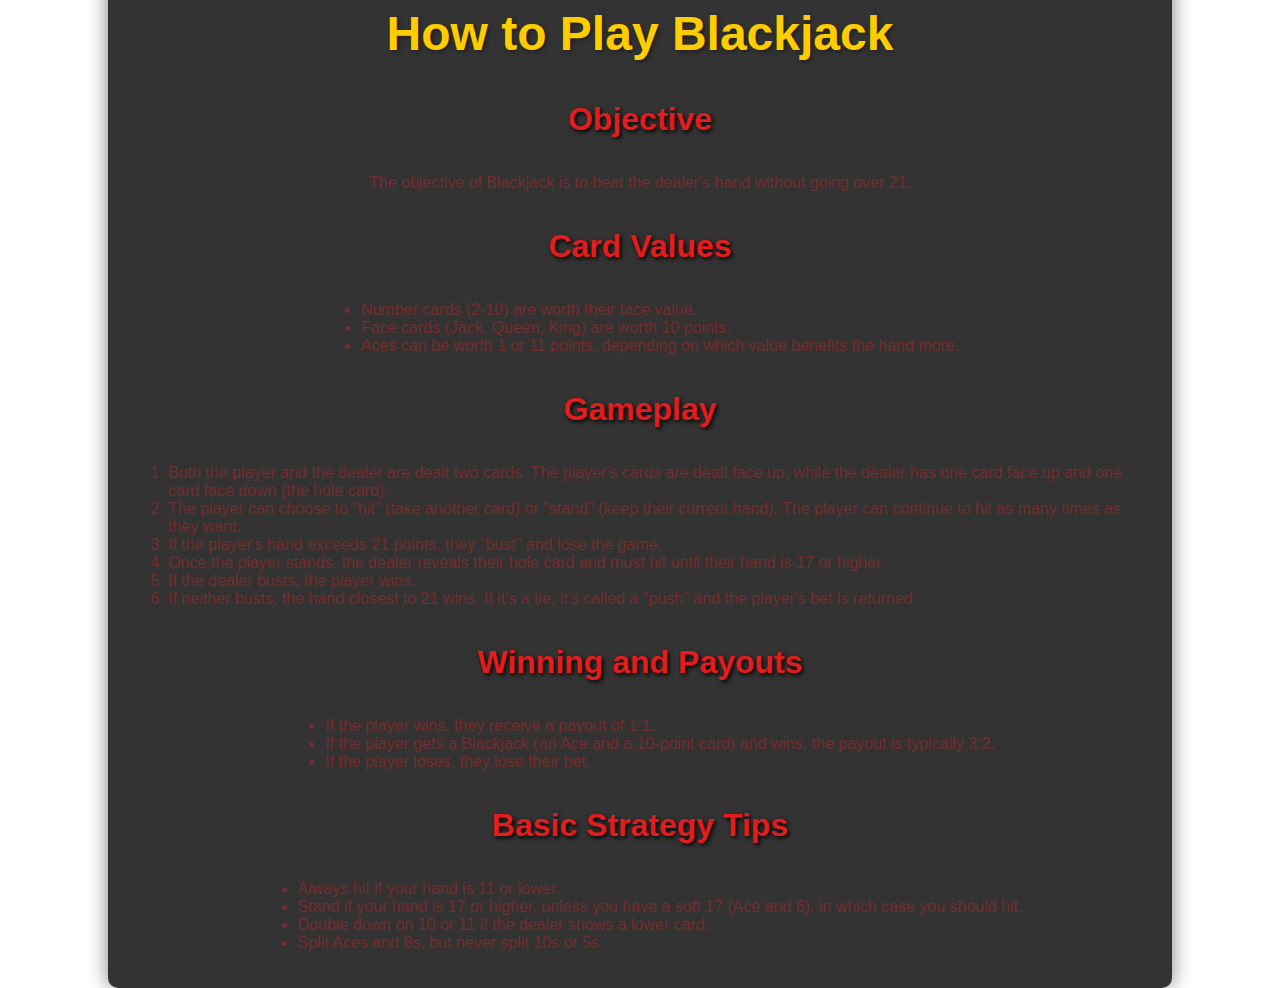
==== rules.html @ 5574aa9d "Co-authored-by: aryancomputerscience <aryancomputerscience@users.noreply.github.com> Co-authored-by:" ====
<html lang="en">
<head>
    <meta charset="UTF-8">
    <meta name="viewport" content="width=device-width, initial-scale=1.0">
    <title>How to Play Blackjack</title>
    <link rel="stylesheet" href="styles.css"> 
    <a href="rules.html">How to Play Blackjack</a>
    <a href="https://www.wikihow.com/Play-Blackjack" target="_blank"> Reference for Rules, Strategy</a>.

</head>
<body>
    <div class="container">
        <h1>How to Play Blackjack</h1>
        <h2>Objective</h2>
        <p>The objective of Blackjack is to beat the dealer's hand without going over 21.</p>

        <h2>Card Values</h2>
        <ul>
            <li>Number cards (2-10) are worth their face value.</li>
            <li>Face cards (Jack, Queen, King) are worth 10 points.</li>
            <li>Aces can be worth 1 or 11 points, depending on which value benefits the hand more.</li>
        </ul>

        <h2>Gameplay</h2>
        <ol>
            <li>Both the player and the dealer are dealt two cards. The player's cards are dealt face up, while the dealer has one card face up and one card face down (the hole card).</li>
            <li>The player can choose to "hit" (take another card) or "stand" (keep their current hand). The player can continue to hit as many times as they want.</li>
            <li>If the player's hand exceeds 21 points, they "bust" and lose the game.</li>
            <li>Once the player stands, the dealer reveals their hole card and must hit until their hand is 17 or higher.</li>
            <li>If the dealer busts, the player wins.</li>
            <li>If neither busts, the hand closest to 21 wins. If it's a tie, it's called a "push" and the player's bet is returned.</li>
        </ol>
        <h2>Winning and Payouts</h2>
        <ul>
            <li>If the player wins, they receive a payout of 1:1.</li>
            <li>If the player gets a Blackjack (an Ace and a 10-point card) and wins, the payout is typically 3:2.</li>
            <li>If the player loses, they lose their bet.</li>
        </ul>

        <h2>Basic Strategy Tips</h2>
        <ul>
            <li>Always hit if your hand is 11 or lower.</li>
            <li>Stand if your hand is 17 or higher, unless you have a soft 17 (Ace and 6), in which case you should hit.</li>
            <li>Double down on 10 or 11 if the dealer shows a lower card.</li>
            <li>Split Aces and 8s, but never split 10s or 5s.</li>
        </ul>
    </div>
</body>
</html>
---- styles.css ----
body {
    background-image: url(https://st.depositphotos.com/1017573/4802/i/450/depositphotos_48029605-stock-photo-poker-table-felt-background.jpg);
    background-repeat: no-repeat;
    background-size: cover;
    background-position: center;
    color: #752d2d;
    font-family: 'Helvetica', sans-serif;
    margin: 0;
    padding: 0;
    display: flex;
    flex-direction: column;
    align-items: center;
    justify-content: center;
    height: 100vh;
}

h1 {
    margin-top: 20px;
    margin-bottom: 20px;
    font-size: 3em;
    color: #ffcc00;
    text-shadow: 2px 2px 4px #222020;
    text-align: center;
  animation-name: spinTitle, depth;
  animation-timing-function: linear;
  animation-iteration-count: infinite;
  animation-duration: 5s;
}

@keyframes spinTitle { /* This keyframe holds what the styles of the element will be at certain times. Using the rotateY() method.*/
    0% {
        transform: rotateY(0deg); /* Start rotation at 0 degrees */
    }
    100% {
        transform: rotateY(360deg); /* End rotation at 360 degrees */
    }
}
@keyframes depth {  /* This keyframe creates a shaddow for the text at certain times to give the text a 3D effect.*/
    0% { text-shadow: 0 0 black; }
    25% { text-shadow: 1px 0 black, 2px 0 black, 3px 0 black, 4px 0 black, 5px 0 black; }
    50% { text-shadow: 0 0 black; }
    75% { text-shadow: -1px 0 black, -2px 0 black, -3px 0 black, -4px 0 black, -5px 0 black; }
    100% { text-shadow: 0 0 black; }
  }

  h2 {
    margin-top: 20px;
    margin-bottom: 20px;
    font-size: 2em;
    color: #e21d1d;
    text-shadow: 2px 2px 4px #000000;
    text-align: center;
  }

.container {
    display: flex;
    flex-direction: column;
    align-items: center;
    width: 80%;
    max-width: 1200px;
    padding: 20px;
    background: rgba(0, 0, 0, 0.8);
    border-radius: 10px;
    box-shadow: 0 0 20px rgba(0, 0, 0, 0.5);
}

.table {
    display: flex;
    justify-content: space-around;
    width: 100%;
    margin-bottom: 20px;
}

.player, .dealer {
    display: flex;
    flex-direction: column;
    align-items: center;
}

.cards {
    display: flex;
    justify-content: center;
    margin-top: 10px;
}

.card {
    width: 60px;
    height: 90px;
    background-color: white;
    border-radius: 5px;
    box-shadow: 0 2px 5px rgba(0, 0, 0, 0.5);
    margin: 0 5px;
    display: flex;
    align-items: center;
    justify-content: center;
    font-size: 1.5em;
    color: #000;
    position: relative;
}

.card.face-down {
    background-color: #006400;
    border: 2px solid #003200;
}

.card::before, .card::after {
    content: '';
    position: absolute;
    width: 50%;
    height: 50%;
    border-radius: 50%;
    background-color: rgba(0, 0, 0, 0.1);
}

.card::before {
    top: 5px;
    left: 5px;
}

.card::after {
    bottom: 5px;
    right: 5px;
}
.buttons {
    display: flex;
    justify-content: center;
    margin-top: 20px;
    
}

button {
    background-color: #ffcc00;
    color: #000;
    border: none;
    padding: 10px 20px;
    margin: 0 10px;
    border-radius: 5px;
    font-size: 1em;
    cursor: pointer;
    transition: background-color 0.3s;
    margin-bottom: 15px;
}

button:hover {
    background-color: #e6b800;
}

.scores {
    display: flex;
    justify-content: center;
    margin-top: 20px;
    margin-bottom: 20px;
}

/* Style for individual score displays */
.scores div {
    margin: 0 20px; /* Space between scores */
    font-size: 18px;
    font-weight: bold;
    color: #000000;
}

button:disabled {
    background-color: #b3b3b3;
    cursor: not-allowed;
}

.status {
    margin-top: 20px;
    font-size: 1.2em;
    font-weight: bold;
}

.message {
    margin-top: 10px;
    font-size: 1em;
    color: #ffcc00;
}
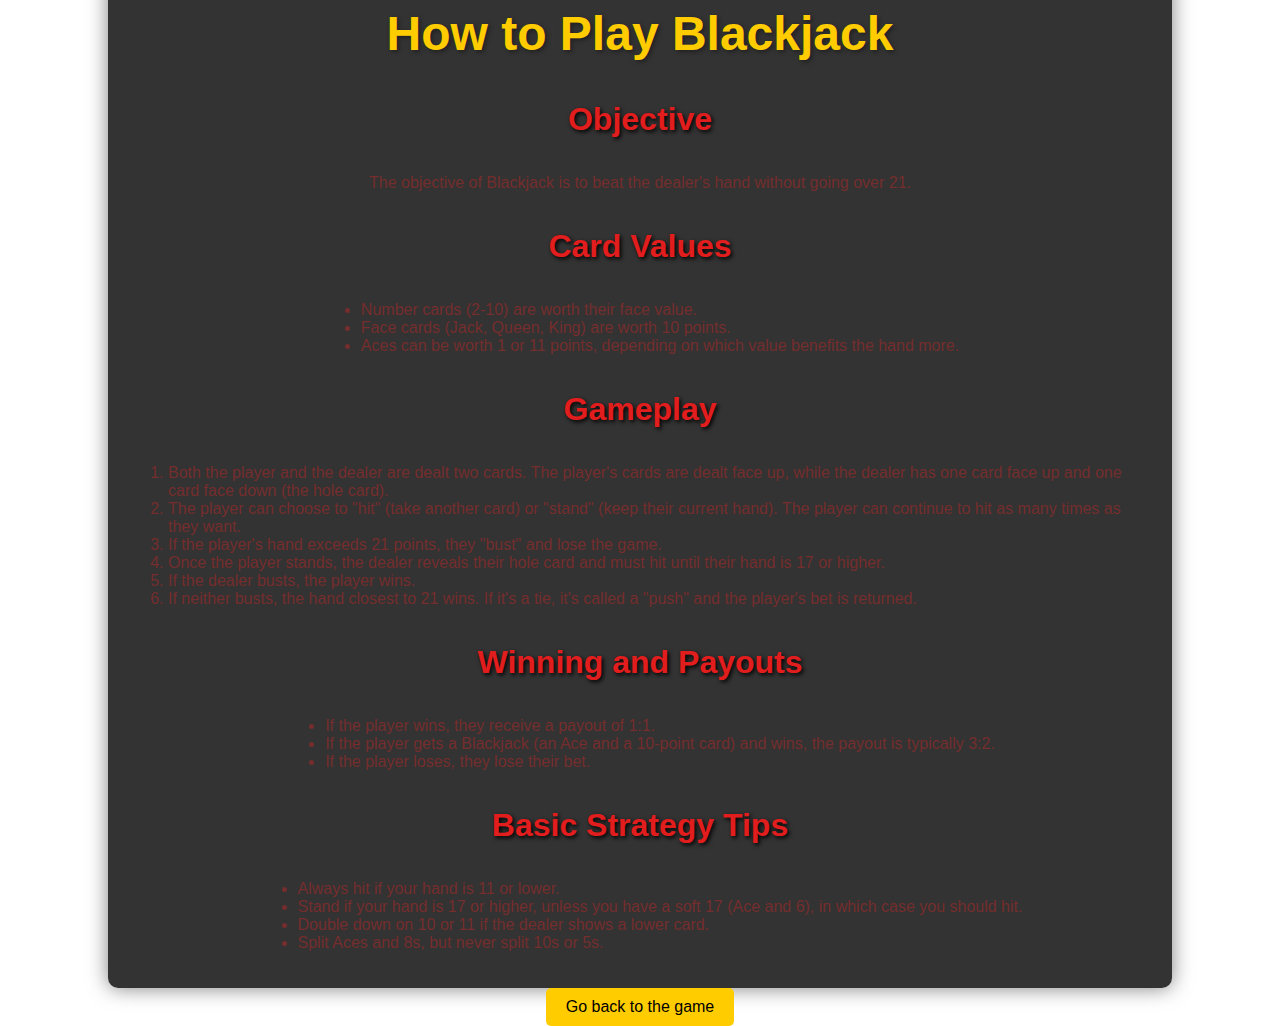
==== commit 7eae52b6: "Submission" ====
--- a/rules.html
+++ b/rules.html
@@ -6,6 +6,7 @@
     <link rel="stylesheet" href="styles.css"> 
     <a href="rules.html">How to Play Blackjack</a>
     <a href="https://www.wikihow.com/Play-Blackjack" target="_blank"> Reference for Rules, Strategy</a>.
+    <button onclick="location.href='index.html'">Go to Index</button>
 
 </head>
 <body>
@@ -45,5 +46,8 @@
             <li>Split Aces and 8s, but never split 10s or 5s.</li>
         </ul>
     </div>
+    <script src="script.js"></script>
+
+    <button onclick="location.href='index.html'">Go back to the game</button>
 </body>
 </html>--- a/styles.css
+++ b/styles.css
@@ -3,6 +3,7 @@
     background-repeat: no-repeat;
     background-size: cover;
     background-position: center;
+    background-repeat: repeat;
     color: #752d2d;
     font-family: 'Helvetica', sans-serif;
     margin: 0;
@@ -175,4 +176,25 @@
     margin-top: 10px;
     font-size: 1em;
     color: #ffcc00;
-}+}
+
+.modal {
+        position: fixed;
+        top: 50%;
+          left: 50%;
+           transform: translate(-50%, -50%);
+          background-color: white;
+          padding: 20px;
+          border: 1px solid black;
+          z-index: 1000; /* Ensure modal is on top of other content */
+      }
+      .overlay {
+              position: fixed;
+              top: 0;
+              left: 0;
+             width: 100%;
+              height: 100%;
+              background-color: rgba(0, 0, 0, 0.5); /* Semi-transparent black overlay */
+              z-index: 999; /* Ensure overlay is below modal but above other content */
+          }
+        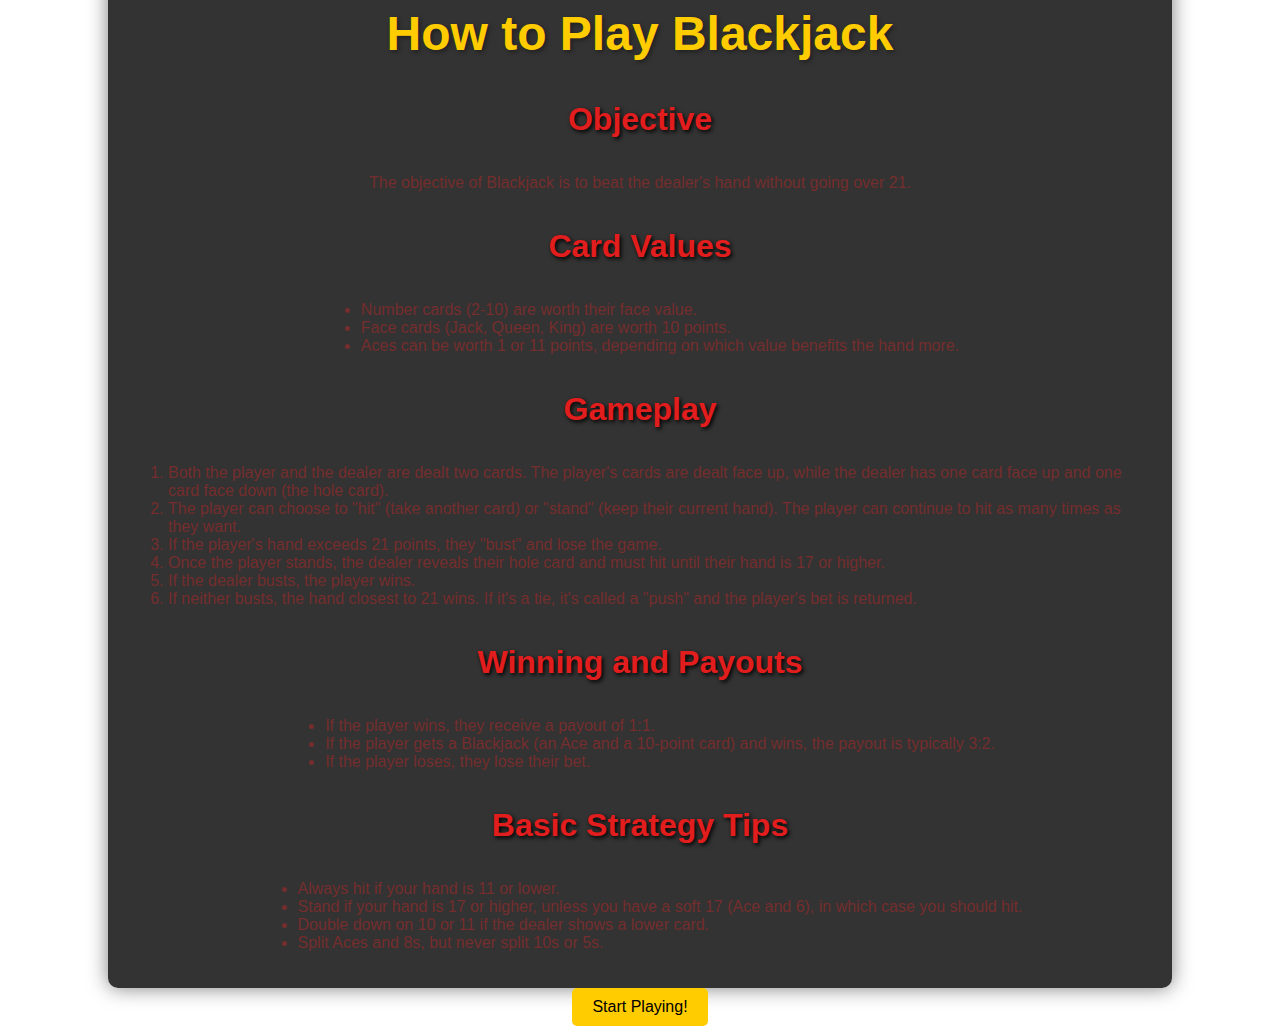
==== commit 926e7e73: "Submission" ====
--- a/rules.html
+++ b/rules.html
@@ -6,7 +6,7 @@
     <link rel="stylesheet" href="styles.css"> 
     <a href="rules.html">How to Play Blackjack</a>
     <a href="https://www.wikihow.com/Play-Blackjack" target="_blank"> Reference for Rules, Strategy</a>.
-    <button onclick="location.href='index.html'">Go to Index</button>
+    <button onclick="location.href='index.html'">Start playing</button>
 
 </head>
 <body>
@@ -48,6 +48,6 @@
     </div>
     <script src="script.js"></script>
 
-    <button onclick="location.href='index.html'">Go back to the game</button>
+    <button onclick="location.href='index.html'">Start Playing!</button>
 </body>
 </html>